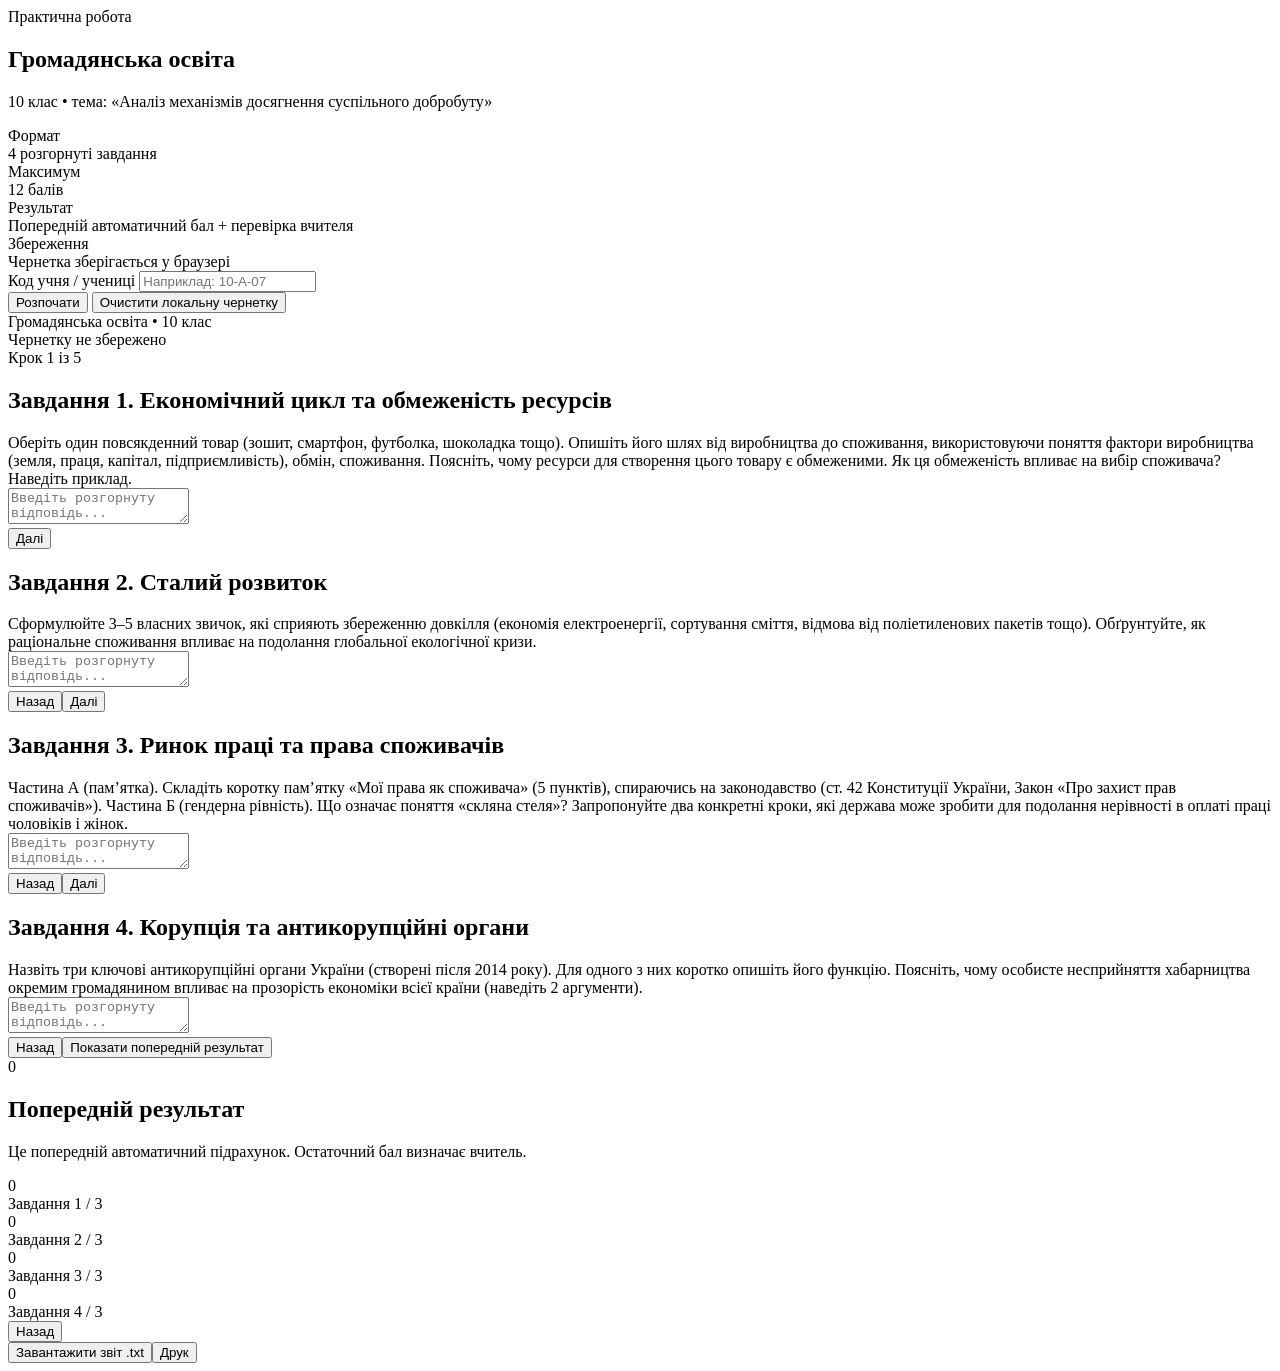
==== index.html @ e9a7fdb2 "Add modular app shell for practical work" ====
<!DOCTYPE html>
<html lang="uk">
<head>
  <meta charset="UTF-8" />
  <meta name="viewport" content="width=device-width, initial-scale=1.0" />
  <title>Практична робота. Громадянська освіта. 10 клас</title>
  <link rel="stylesheet" href="styles.css" />
</head>
<body>
  <section id="welcome" class="screen">
    <div class="card hero">
      <div class="badge">Практична робота</div>
      <h1>Громадянська освіта</h1>
      <p class="sub">10 клас • тема: «Аналіз механізмів досягнення суспільного добробуту»</p>

      <div class="grid">
        <div class="mini"><div class="k">Формат</div><div class="v">4 розгорнуті завдання</div></div>
        <div class="mini"><div class="k">Максимум</div><div class="v">12 балів</div></div>
        <div class="mini"><div class="k">Результат</div><div class="v">Попередній автоматичний бал + перевірка вчителя</div></div>
        <div class="mini"><div class="k">Збереження</div><div class="v">Чернетка зберігається у браузері</div></div>
      </div>

      <div class="field">
        <label for="studentCode">Код учня / учениці</label>
        <input id="studentCode" placeholder="Наприклад: 10-А-07" />
      </div>

      <div class="btns center-btns">
        <button class="primary" id="startBtn">Розпочати</button>
        <button class="ghost" id="clearBtn">Очистити локальну чернетку</button>
      </div>
    </div>
  </section>

  <div id="app" class="hidden">
    <header class="app-header">
      <div class="bar">
        <div class="pill">Громадянська освіта • 10 клас</div>
        <div class="progress-wrap"><div id="progress" class="progress"></div></div>
        <div id="saveStatus" class="status">Чернетку не збережено</div>
        <div id="stepLabel" class="status">Крок 1 із 5</div>
      </div>
    </header>

    <main class="wrap page">
      <section id="step-1" class="card panel step">
        <h2>Завдання 1. Економічний цикл та обмеженість ресурсів</h2>
        <div class="desc">Оберіть один повсякденний товар (зошит, смартфон, футболка, шоколадка тощо).

Опишіть його шлях від виробництва до споживання, використовуючи поняття фактори виробництва (земля, праця, капітал, підприємливість), обмін, споживання.

Поясніть, чому ресурси для створення цього товару є обмеженими.

Як ця обмеженість впливає на вибір споживача? Наведіть приклад.</div>
        <textarea id="task1" placeholder="Введіть розгорнуту відповідь..."></textarea>
        <div class="nav"><span></span><button class="primary" data-step="2">Далі</button></div>
      </section>

      <section id="step-2" class="card panel step hidden">
        <h2>Завдання 2. Сталий розвиток</h2>
        <div class="desc">Сформулюйте 3–5 власних звичок, які сприяють збереженню довкілля (економія електроенергії, сортування сміття, відмова від поліетиленових пакетів тощо).

Обґрунтуйте, як раціональне споживання впливає на подолання глобальної екологічної кризи.</div>
        <textarea id="task2" placeholder="Введіть розгорнуту відповідь..."></textarea>
        <div class="nav"><button class="ghost" data-step="1">Назад</button><button class="primary" data-step="3">Далі</button></div>
      </section>

      <section id="step-3" class="card panel step hidden">
        <h2>Завдання 3. Ринок праці та права споживачів</h2>
        <div class="desc">Частина А (пам’ятка). Складіть коротку пам’ятку «Мої права як споживача» (5 пунктів), спираючись на законодавство (ст. 42 Конституції України, Закон «Про захист прав споживачів»).

Частина Б (гендерна рівність). Що означає поняття «скляна стеля»? Запропонуйте два конкретні кроки, які держава може зробити для подолання нерівності в оплаті праці чоловіків і жінок.</div>
        <textarea id="task3" placeholder="Введіть розгорнуту відповідь..."></textarea>
        <div class="nav"><button class="ghost" data-step="2">Назад</button><button class="primary" data-step="4">Далі</button></div>
      </section>

      <section id="step-4" class="card panel step hidden">
        <h2>Завдання 4. Корупція та антикорупційні органи</h2>
        <div class="desc">Назвіть три ключові антикорупційні органи України (створені після 2014 року). Для одного з них коротко опишіть його функцію.

Поясніть, чому особисте несприйняття хабарництва окремим громадянином впливає на прозорість економіки всієї країни (наведіть 2 аргументи).</div>
        <textarea id="task4" placeholder="Введіть розгорнуту відповідь..."></textarea>
        <div class="nav"><button class="ghost" data-step="3">Назад</button><button class="primary" id="resultBtn">Показати попередній результат</button></div>
      </section>

      <section id="step-5" class="card panel step hidden">
        <div class="final">
          <div class="big" id="totalBig">0</div>
          <h2>Попередній результат</h2>
          <p class="muted">Це попередній автоматичний підрахунок. Остаточний бал визначає вчитель.</p>
        </div>
        <div class="result-grid">
          <div class="score"><div class="n" id="s1">0</div><div class="t">Завдання 1 / 3</div></div>
          <div class="score"><div class="n" id="s2">0</div><div class="t">Завдання 2 / 3</div></div>
          <div class="score"><div class="n" id="s3">0</div><div class="t">Завдання 3 / 3</div></div>
          <div class="score"><div class="n" id="s4">0</div><div class="t">Завдання 4 / 3</div></div>
        </div>
        <div class="criteria" id="feedbackBox"></div>
        <div class="nav"><button class="ghost" data-step="4">Назад</button><div class="btns"><button class="primary" id="downloadBtn">Завантажити звіт .txt</button><button class="ghost" onclick="window.print()">Друк</button></div></div>
      </section>
    </main>
  </div>

  <script src="config.js"></script>
  <script src="engine.js"></script>
  <script src="storage.js"></script>
</body>
</html>
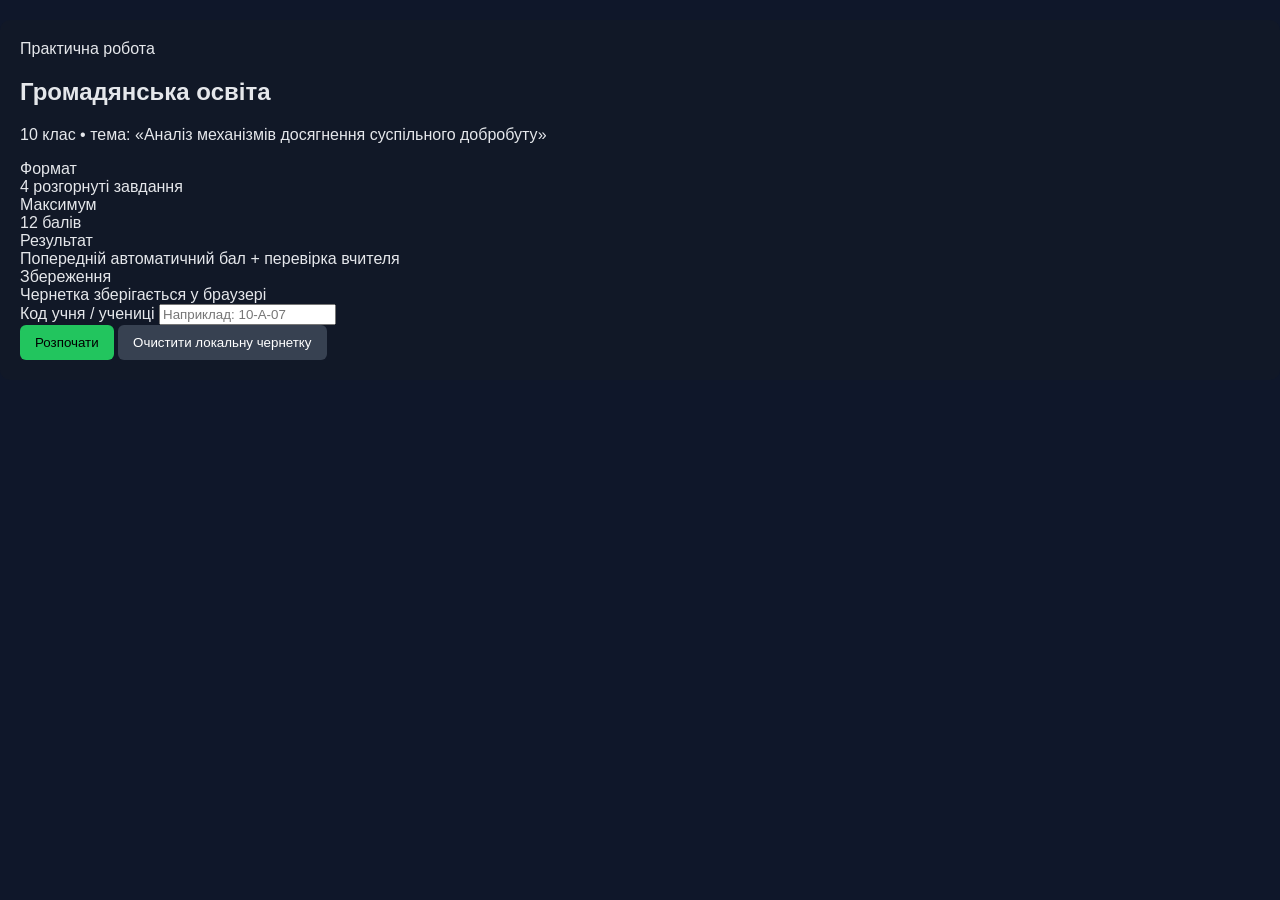
==== commit fa596e1c: "Update index.html" ====
--- a/index.html
+++ b/index.html
@@ -101,8 +101,9 @@
     </main>
   </div>
 
-  <script src="config.js"></script>
-  <script src="engine.js"></script>
-  <script src="storage.js"></script>
+<script src="config.js"></script>
+<script src="api.js"></script>
+<script src="engine.js"></script>
+<script src="storage.js"></script>
 </body>
 </html>
--- a/styles.css
+++ b/styles.css
@@ -0,0 +1,10 @@
+body{font-family:Arial,sans-serif;margin:0;background:#0f172a;color:#e5e7eb}
+.hidden{display:none}
+.wrap{max-width:900px;margin:auto;padding:20px}
+.card{background:#111827;padding:20px;border-radius:10px;margin:20px 0}
+textarea{width:100%;min-height:120px;margin-top:10px}
+button{padding:10px 15px;border:none;border-radius:6px;cursor:pointer}
+.primary{background:#22c55e;color:#000}
+.ghost{background:#374151;color:#fff}
+.progress-wrap{height:6px;background:#374151}
+.progress{height:6px;background:#22c55e;width:0%}
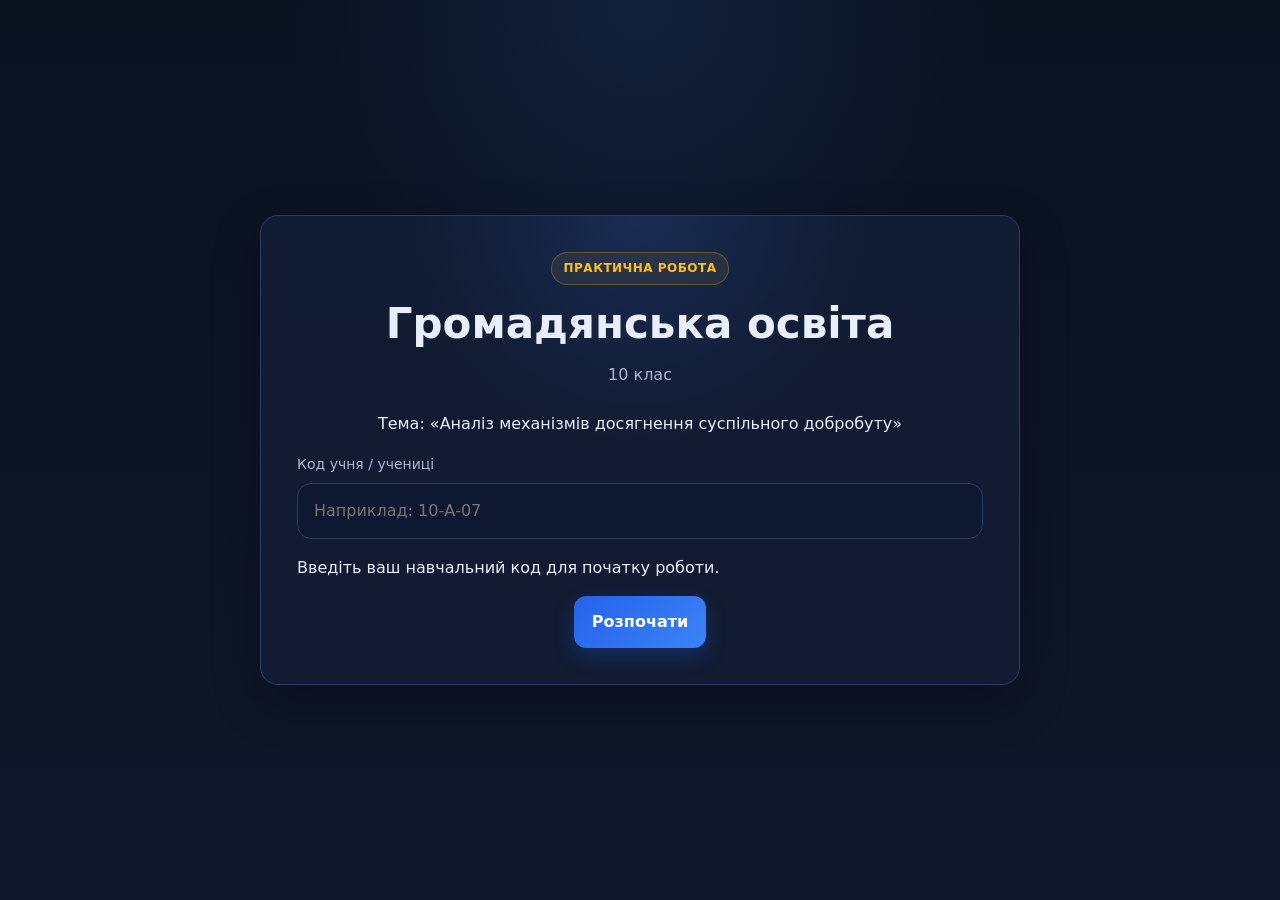
==== commit b7e01618: "Refactor welcome section and enhance result display Updated the layout and structure of the welcome " ====
--- a/index.html
+++ b/index.html
@@ -8,26 +8,20 @@
 </head>
 <body>
   <section id="welcome" class="screen">
-    <div class="card hero">
+    <div class="card hero hero-compact">
       <div class="badge">Практична робота</div>
       <h1>Громадянська освіта</h1>
-      <p class="sub">10 клас • тема: «Аналіз механізмів досягнення суспільного добробуту»</p>
+      <p class="sub sub-compact">10 клас</p>
+      <p class="topic">Тема: «Аналіз механізмів досягнення суспільного добробуту»</p>
 
-      <div class="grid">
-        <div class="mini"><div class="k">Формат</div><div class="v">4 розгорнуті завдання</div></div>
-        <div class="mini"><div class="k">Максимум</div><div class="v">12 балів</div></div>
-        <div class="mini"><div class="k">Результат</div><div class="v">Попередній автоматичний бал + перевірка вчителя</div></div>
-        <div class="mini"><div class="k">Збереження</div><div class="v">Чернетка зберігається у браузері</div></div>
-      </div>
-
-      <div class="field">
+      <div class="field field-compact">
         <label for="studentCode">Код учня / учениці</label>
         <input id="studentCode" placeholder="Наприклад: 10-А-07" />
+        <p id="codeHint" class="hint">Введіть ваш навчальний код для початку роботи.</p>
       </div>
 
       <div class="btns center-btns">
         <button class="primary" id="startBtn">Розпочати</button>
-        <button class="ghost" id="clearBtn">Очистити локальну чернетку</button>
       </div>
     </div>
   </section>
@@ -37,6 +31,7 @@
       <div class="bar">
         <div class="pill">Громадянська освіта • 10 клас</div>
         <div class="progress-wrap"><div id="progress" class="progress"></div></div>
+        <div id="timerBox" class="timer">30:00</div>
         <div id="saveStatus" class="status">Чернетку не збережено</div>
         <div id="stepLabel" class="status">Крок 1 із 5</div>
       </div>
@@ -85,25 +80,31 @@
 
       <section id="step-5" class="card panel step hidden">
         <div class="final">
-          <div class="big" id="totalBig">0</div>
           <h2>Попередній результат</h2>
-          <p class="muted">Це попередній автоматичний підрахунок. Остаточний бал визначає вчитель.</p>
         </div>
-        <div class="result-grid">
+
+        <div class="result-grid compact-results">
           <div class="score"><div class="n" id="s1">0</div><div class="t">Завдання 1 / 3</div></div>
           <div class="score"><div class="n" id="s2">0</div><div class="t">Завдання 2 / 3</div></div>
           <div class="score"><div class="n" id="s3">0</div><div class="t">Завдання 3 / 3</div></div>
           <div class="score"><div class="n" id="s4">0</div><div class="t">Завдання 4 / 3</div></div>
         </div>
+
+        <div class="total-line">Загальний попередній бал: <strong id="totalBigInline">0</strong> / 12</div>
         <div class="criteria" id="feedbackBox"></div>
+
+        <div id="studentMessage" class="student-message">
+          Дякуємо. Ваші відповіді успішно опрацьовано. Дані передано в систему для подальшої перевірки вчителем.
+        </div>
+
         <div class="nav"><button class="ghost" data-step="4">Назад</button><div class="btns"><button class="primary" id="downloadBtn">Завантажити звіт .txt</button><button class="ghost" onclick="window.print()">Друк</button></div></div>
       </section>
     </main>
   </div>
 
-<script src="config.js"></script>
-<script src="api.js"></script>
-<script src="engine.js"></script>
-<script src="storage.js"></script>
+  <script src="config.js"></script>
+  <script src="api.js"></script>
+  <script src="engine.js"></script>
+  <script src="storage.js"></script>
 </body>
 </html>
--- a/styles.css
+++ b/styles.css
@@ -1,10 +1,359 @@
-body{font-family:Arial,sans-serif;margin:0;background:#0f172a;color:#e5e7eb}
-.hidden{display:none}
-.wrap{max-width:900px;margin:auto;padding:20px}
-.card{background:#111827;padding:20px;border-radius:10px;margin:20px 0}
-textarea{width:100%;min-height:120px;margin-top:10px}
-button{padding:10px 15px;border:none;border-radius:6px;cursor:pointer}
-.primary{background:#22c55e;color:#000}
-.ghost{background:#374151;color:#fff}
-.progress-wrap{height:6px;background:#374151}
-.progress{height:6px;background:#22c55e;width:0%}
+:root{
+  --bg:#0b1220;
+  --bg-2:#101a2f;
+  --panel:#121c32;
+  --panel-2:#17233d;
+  --line:#2a3b60;
+  --text:#e8eefc;
+  --muted:#a9b7d6;
+  --accent:#3b82f6;
+  --accent-2:#fbbf24;
+  --success:#22c55e;
+  --danger:#ef4444;
+  --shadow:0 18px 48px rgba(0,0,0,.28);
+  --radius:18px;
+}
+
+*{
+  box-sizing:border-box;
+}
+
+html,body{
+  margin:0;
+  padding:0;
+}
+
+body{
+  font-family:Inter,system-ui,-apple-system,BlinkMacSystemFont,"Segoe UI",Arial,sans-serif;
+  background:
+    radial-gradient(circle at top, rgba(59,130,246,.12), transparent 32%),
+    linear-gradient(180deg, var(--bg) 0%, #0f172a 100%);
+  color:var(--text);
+  line-height:1.6;
+}
+
+.hidden{
+  display:none !important;
+}
+
+.wrap{
+  max-width:980px;
+  margin:0 auto;
+  padding:24px;
+}
+
+.screen{
+  min-height:100vh;
+  display:flex;
+  align-items:center;
+  justify-content:center;
+  padding:24px;
+}
+
+.card{
+  width:100%;
+  background:rgba(18,28,50,.96);
+  border:1px solid var(--line);
+  border-radius:var(--radius);
+  box-shadow:var(--shadow);
+}
+
+.hero{
+  max-width:760px;
+  padding:36px;
+  text-align:center;
+  background:
+    radial-gradient(circle at top, rgba(59,130,246,.16), transparent 38%),
+    rgba(18,28,50,.96);
+}
+
+.badge{
+  display:inline-block;
+  padding:6px 12px;
+  border-radius:999px;
+  border:1px solid rgba(251,191,36,.28);
+  color:var(--accent-2);
+  background:rgba(251,191,36,.08);
+  font-size:12px;
+  font-weight:700;
+  letter-spacing:.04em;
+  text-transform:uppercase;
+  margin-bottom:14px;
+}
+
+h1,h2,h3{
+  margin:0 0 12px;
+  line-height:1.2;
+}
+
+h1{
+  font-size:clamp(28px,5vw,42px);
+}
+
+h2{
+  font-size:clamp(22px,3.6vw,30px);
+}
+
+.sub{
+  color:var(--muted);
+  font-size:16px;
+  max-width:620px;
+  margin:0 auto 24px;
+}
+
+.grid{
+  display:grid;
+  grid-template-columns:repeat(2,minmax(0,1fr));
+  gap:14px;
+  margin:22px 0;
+  text-align:left;
+}
+
+.mini{
+  background:var(--panel-2);
+  border:1px solid var(--line);
+  border-radius:14px;
+  padding:14px;
+}
+
+.mini .k{
+  font-size:12px;
+  color:var(--muted);
+  margin-bottom:4px;
+}
+
+.mini .v{
+  font-weight:700;
+}
+
+.field{
+  margin:16px 0;
+  text-align:left;
+}
+
+label{
+  display:block;
+  margin-bottom:8px;
+  color:var(--muted);
+  font-size:14px;
+}
+
+input,
+textarea{
+  width:100%;
+  border:1px solid var(--line);
+  background:#0e1830;
+  color:var(--text);
+  border-radius:14px;
+  padding:14px 16px;
+  font:inherit;
+  outline:none;
+  transition:border-color .2s ease, box-shadow .2s ease, transform .1s ease;
+}
+
+textarea{
+  min-height:220px;
+  resize:vertical;
+}
+
+input:focus,
+textarea:focus{
+  border-color:var(--accent);
+  box-shadow:0 0 0 3px rgba(59,130,246,.18);
+}
+
+.btns{
+  display:flex;
+  gap:12px;
+  flex-wrap:wrap;
+}
+
+.center-btns{
+  justify-content:center;
+}
+
+button{
+  border:none;
+  border-radius:12px;
+  padding:13px 18px;
+  font:inherit;
+  font-weight:700;
+  cursor:pointer;
+  transition:transform .08s ease, opacity .2s ease, box-shadow .2s ease;
+}
+
+button:hover{
+  opacity:.96;
+}
+
+button:active{
+  transform:translateY(1px);
+}
+
+.primary{
+  background:linear-gradient(135deg,#2563eb,#3b82f6);
+  color:#fff;
+  box-shadow:0 8px 20px rgba(37,99,235,.28);
+}
+
+.ghost{
+  background:transparent;
+  color:var(--text);
+  border:1px solid var(--line);
+}
+
+.app-header{
+  position:sticky;
+  top:0;
+  z-index:10;
+  backdrop-filter:blur(10px);
+  background:rgba(11,18,32,.86);
+  border-bottom:1px solid var(--line);
+}
+
+.bar{
+  max-width:980px;
+  margin:0 auto;
+  padding:12px 24px;
+  display:grid;
+  grid-template-columns:auto 1fr auto auto;
+  gap:14px;
+  align-items:center;
+}
+
+.pill{
+  padding:6px 10px;
+  border-radius:999px;
+  background:rgba(251,191,36,.08);
+  color:var(--accent-2);
+  font-size:12px;
+  font-weight:700;
+  border:1px solid rgba(251,191,36,.24);
+}
+
+.progress-wrap{
+  height:10px;
+  background:#182541;
+  border-radius:999px;
+  overflow:hidden;
+  border:1px solid var(--line);
+}
+
+.progress{
+  height:100%;
+  width:0;
+  background:linear-gradient(90deg,#3b82f6,#fbbf24);
+  transition:width .35s ease;
+}
+
+.status{
+  font-size:13px;
+  color:var(--muted);
+}
+
+.page{
+  padding:24px 0 80px;
+}
+
+.panel{
+  padding:28px;
+}
+
+.desc{
+  white-space:pre-line;
+  background:var(--panel-2);
+  border:1px solid var(--line);
+  border-left:4px solid var(--accent);
+  border-radius:14px;
+  padding:18px;
+  margin:16px 0;
+}
+
+.nav{
+  display:flex;
+  justify-content:space-between;
+  gap:12px;
+  margin-top:20px;
+}
+
+.result-grid{
+  display:grid;
+  grid-template-columns:repeat(4,minmax(0,1fr));
+  gap:12px;
+  margin:18px 0;
+}
+
+.score{
+  background:var(--panel-2);
+  border:1px solid var(--line);
+  border-radius:14px;
+  padding:16px;
+  text-align:center;
+}
+
+.score .n{
+  font-size:30px;
+  font-weight:800;
+  color:var(--accent-2);
+}
+
+.score .t{
+  font-size:12px;
+  color:var(--muted);
+}
+
+.criteria{
+  white-space:pre-line;
+  background:var(--panel-2);
+  border:1px solid var(--line);
+  border-radius:14px;
+  padding:18px;
+}
+
+.final{
+  text-align:center;
+  padding-top:6px;
+}
+
+.big{
+  width:140px;
+  height:140px;
+  border-radius:50%;
+  border:4px solid var(--accent-2);
+  display:flex;
+  align-items:center;
+  justify-content:center;
+  margin:0 auto 16px;
+  font-size:42px;
+  font-weight:800;
+  color:var(--accent-2);
+  background:rgba(251,191,36,.06);
+}
+
+.muted{
+  color:var(--muted);
+}
+
+@media (max-width:760px){
+  .grid,
+  .result-grid{
+    grid-template-columns:1fr;
+  }
+
+  .bar{
+    grid-template-columns:1fr;
+  }
+
+  .nav{
+    flex-direction:column;
+  }
+
+  .panel,
+  .hero{
+    padding:20px;
+  }
+
+  .wrap{
+    padding:16px;
+  }
+}
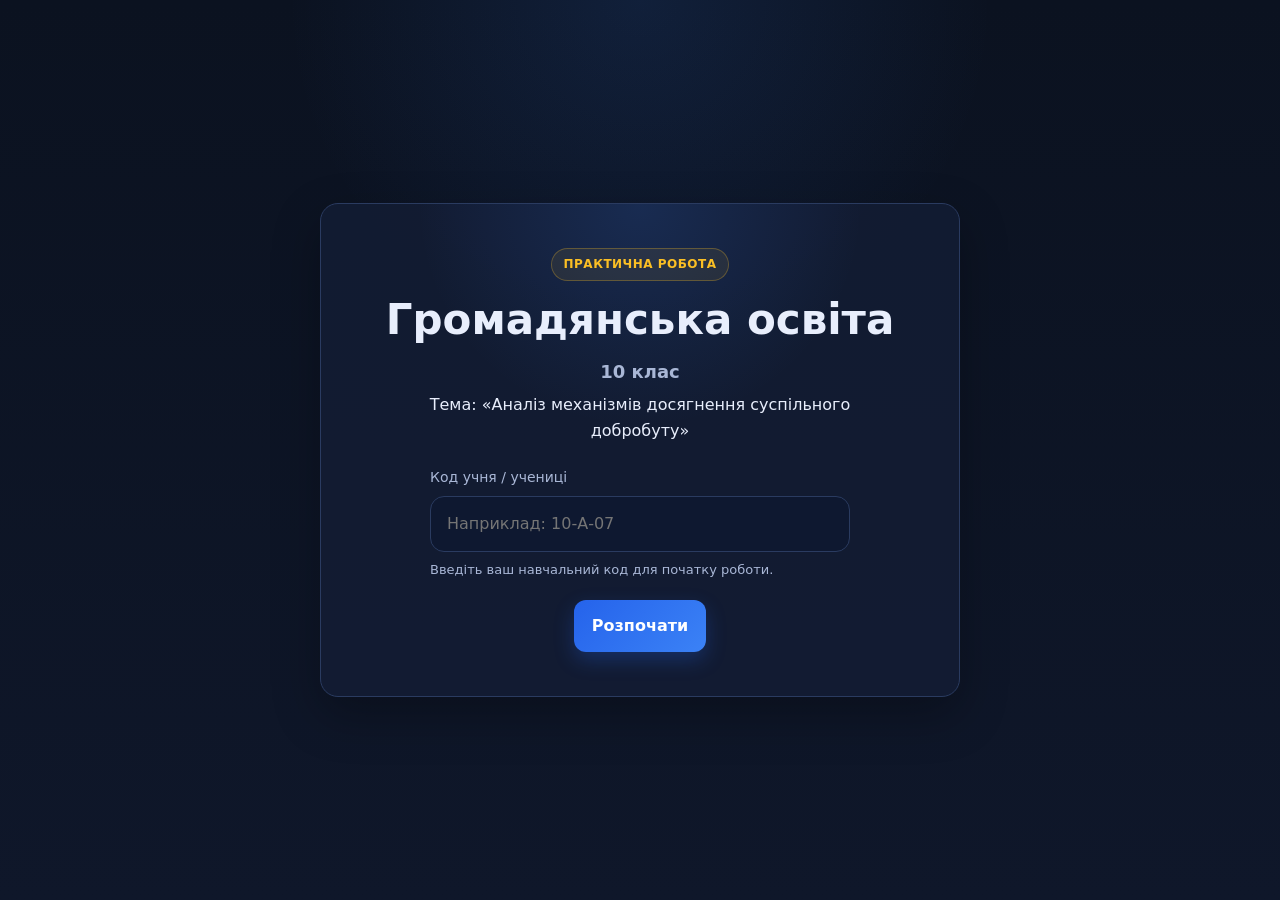
==== commit 4eec24ff: "Update index.html" ====
--- a/index.html
+++ b/index.html
@@ -32,7 +32,7 @@
         <div class="pill">Громадянська освіта • 10 клас</div>
         <div class="progress-wrap"><div id="progress" class="progress"></div></div>
         <div id="timerBox" class="timer">30:00</div>
-        <div id="saveStatus" class="status">Чернетку не збережено</div>
+        <div id="saveStatus" class="status">Чернетку збережено локально</div>
         <div id="stepLabel" class="status">Крок 1 із 5</div>
       </div>
     </header>
@@ -84,20 +84,26 @@
         </div>
 
         <div class="result-grid compact-results">
-          <div class="score"><div class="n" id="s1">0</div><div class="t">Завдання 1 / 3</div></div>
-          <div class="score"><div class="n" id="s2">0</div><div class="t">Завдання 2 / 3</div></div>
-          <div class="score"><div class="n" id="s3">0</div><div class="t">Завдання 3 / 3</div></div>
-          <div class="score"><div class="n" id="s4">0</div><div class="t">Завдання 4 / 3</div></div>
+          <div class="score"><div class="n" id="s1">0/3</div><div class="t">1</div></div>
+          <div class="score"><div class="n" id="s2">0/3</div><div class="t">2</div></div>
+          <div class="score"><div class="n" id="s3">0/3</div><div class="t">3</div></div>
+          <div class="score"><div class="n" id="s4">0/3</div><div class="t">4</div></div>
         </div>
 
         <div class="total-line">Загальний попередній бал: <strong id="totalBigInline">0</strong> / 12</div>
         <div class="criteria" id="feedbackBox"></div>
 
         <div id="studentMessage" class="student-message">
-          Дякуємо. Ваші відповіді успішно опрацьовано. Дані передано в систему для подальшої перевірки вчителем.
+          Дякуємо. Ваші відповіді успішно надіслано в систему. Після перевірки вчителем результат буде відображено у встановленому порядку.
         </div>
 
-        <div class="nav"><button class="ghost" data-step="4">Назад</button><div class="btns"><button class="primary" id="downloadBtn">Завантажити звіт .txt</button><button class="ghost" onclick="window.print()">Друк</button></div></div>
+        <div class="nav" id="fallbackActions" style="display:none;">
+          <button class="ghost" data-step="4">Назад</button>
+          <div class="btns">
+            <button class="primary" id="downloadBtn">Завантажити звіт .txt</button>
+            <button class="ghost" id="printBtn" onclick="window.print()">Друк</button>
+          </div>
+        </div>
       </section>
     </main>
   </div>
--- a/styles.css
+++ b/styles.css
@@ -14,14 +14,8 @@
   --radius:18px;
 }
 
-*{
-  box-sizing:border-box;
-}
-
-html,body{
-  margin:0;
-  padding:0;
-}
+*{box-sizing:border-box}
+html,body{margin:0;padding:0}
 
 body{
   font-family:Inter,system-ui,-apple-system,BlinkMacSystemFont,"Segoe UI",Arial,sans-serif;
@@ -32,9 +26,7 @@
   line-height:1.6;
 }
 
-.hidden{
-  display:none !important;
-}
+.hidden{display:none !important}
 
 .wrap{
   max-width:980px;
@@ -65,6 +57,11 @@
   background:
     radial-gradient(circle at top, rgba(59,130,246,.16), transparent 38%),
     rgba(18,28,50,.96);
+}
+
+.hero-compact{
+  max-width:640px;
+  padding:44px 34px;
 }
 
 .badge{
@@ -81,49 +78,29 @@
   margin-bottom:14px;
 }
 
-h1,h2,h3{
-  margin:0 0 12px;
-  line-height:1.2;
-}
-
-h1{
-  font-size:clamp(28px,5vw,42px);
-}
-
-h2{
-  font-size:clamp(22px,3.6vw,30px);
-}
+h1,h2,h3{margin:0 0 12px;line-height:1.2}
+
+h1{font-size:clamp(28px,5vw,42px)}
+h2{font-size:clamp(22px,3.6vw,30px)}
 
 .sub{
   color:var(--muted);
   font-size:16px;
   max-width:620px;
-  margin:0 auto 24px;
-}
-
-.grid{
-  display:grid;
-  grid-template-columns:repeat(2,minmax(0,1fr));
-  gap:14px;
-  margin:22px 0;
-  text-align:left;
-}
-
-.mini{
-  background:var(--panel-2);
-  border:1px solid var(--line);
-  border-radius:14px;
-  padding:14px;
-}
-
-.mini .k{
-  font-size:12px;
-  color:var(--muted);
-  margin-bottom:4px;
-}
-
-.mini .v{
+  margin:0 auto 18px;
+}
+
+.sub-compact{
+  font-size:18px;
   font-weight:700;
+  margin-bottom:6px;
+}
+
+.topic{
+  color:var(--text);
+  max-width:520px;
+  margin:0 auto 22px;
+  font-size:16px;
 }
 
 .field{
@@ -131,6 +108,11 @@
   text-align:left;
 }
 
+.field-compact{
+  max-width:420px;
+  margin:20px auto;
+}
+
 label{
   display:block;
   margin-bottom:8px;
@@ -138,8 +120,13 @@
   font-size:14px;
 }
 
-input,
-textarea{
+.hint{
+  margin:8px 0 0;
+  font-size:13px;
+  color:var(--muted);
+}
+
+input,textarea{
   width:100%;
   border:1px solid var(--line);
   background:#0e1830;
@@ -156,10 +143,14 @@
   resize:vertical;
 }
 
-input:focus,
-textarea:focus{
+input:focus,textarea:focus{
   border-color:var(--accent);
   box-shadow:0 0 0 3px rgba(59,130,246,.18);
+}
+
+input.invalid{
+  border-color:var(--danger);
+  box-shadow:0 0 0 3px rgba(239,68,68,.18);
 }
 
 .btns{
@@ -182,13 +173,8 @@
   transition:transform .08s ease, opacity .2s ease, box-shadow .2s ease;
 }
 
-button:hover{
-  opacity:.96;
-}
-
-button:active{
-  transform:translateY(1px);
-}
+button:hover{opacity:.96}
+button:active{transform:translateY(1px)}
 
 .primary{
   background:linear-gradient(135deg,#2563eb,#3b82f6);
@@ -216,7 +202,7 @@
   margin:0 auto;
   padding:12px 24px;
   display:grid;
-  grid-template-columns:auto 1fr auto auto;
+  grid-template-columns:auto 1fr auto auto auto;
   gap:14px;
   align-items:center;
 }
@@ -251,6 +237,30 @@
   color:var(--muted);
 }
 
+.timer{
+  font-size:14px;
+  font-weight:800;
+  color:#fff;
+  padding:8px 12px;
+  border-radius:999px;
+  background:rgba(59,130,246,.16);
+  border:1px solid rgba(59,130,246,.26);
+  min-width:78px;
+  text-align:center;
+}
+
+.timer.warning{
+  background:rgba(251,191,36,.16);
+  border-color:rgba(251,191,36,.28);
+  color:var(--accent-2);
+}
+
+.timer.danger{
+  background:rgba(239,68,68,.16);
+  border-color:rgba(239,68,68,.28);
+  color:#fecaca;
+}
+
 .page{
   padding:24px 0 80px;
 }
@@ -283,6 +293,10 @@
   margin:18px 0;
 }
 
+.compact-results{
+  margin-top:12px;
+}
+
 .score{
   background:var(--panel-2);
   border:1px solid var(--line);
@@ -315,45 +329,27 @@
   padding-top:6px;
 }
 
-.big{
-  width:140px;
-  height:140px;
-  border-radius:50%;
-  border:4px solid var(--accent-2);
-  display:flex;
-  align-items:center;
-  justify-content:center;
-  margin:0 auto 16px;
-  font-size:42px;
-  font-weight:800;
-  color:var(--accent-2);
-  background:rgba(251,191,36,.06);
-}
-
-.muted{
-  color:var(--muted);
-}
+.total-line{
+  text-align:center;
+  font-size:18px;
+  margin:4px 0 16px;
+}
+
+.student-message{
+  margin-top:16px;
+  padding:16px 18px;
+  border-radius:14px;
+  background:rgba(34,197,94,.08);
+  border:1px solid rgba(34,197,94,.24);
+  color:#dcfce7;
+}
+
+.muted{color:var(--muted)}
 
 @media (max-width:760px){
-  .grid,
-  .result-grid{
-    grid-template-columns:1fr;
-  }
-
-  .bar{
-    grid-template-columns:1fr;
-  }
-
-  .nav{
-    flex-direction:column;
-  }
-
-  .panel,
-  .hero{
-    padding:20px;
-  }
-
-  .wrap{
-    padding:16px;
-  }
-}
+  .result-grid{grid-template-columns:1fr 1fr}
+  .bar{grid-template-columns:1fr}
+  .nav{flex-direction:column}
+  .panel,.hero{padding:20px}
+  .wrap{padding:16px}
+}
